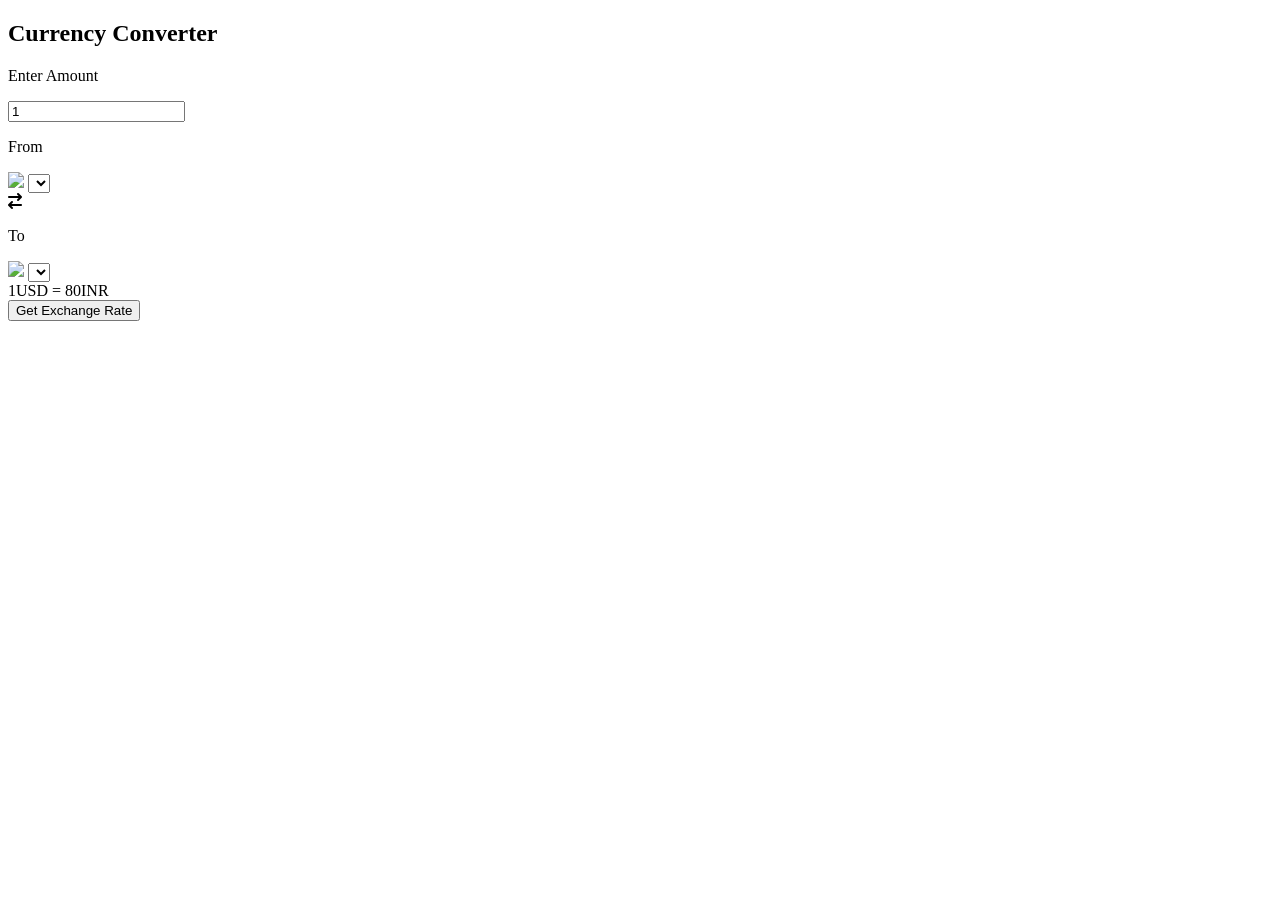
==== currency-convertor/index.html @ 93da3ccf "changes are commited" ====
<!DOCTYPE html>
<html lang="en">
  <head>
    <meta charset="UTF-8" />
    <meta name="viewport" content="width=device-width, initial-scale=1.0" />
    <title>Currency Converter</title>
    <link href="style.css" rel="stylesheet" />
    <link
      rel="stylesheet"
      href="https://cdnjs.cloudflare.com/ajax/libs/font-awesome/6.5.1/css/all.min.css"
      integrity="sha512-DTOQO9RWCH3ppGqcWaEA1BIZOC6xxalwEsw9c2QQeAIftl+Vegovlnee1c9QX4TctnWMn13TZye+giMm8e2LwA=="
      crossorigin="anonymous"
      referrerpolicy="no-referrer"
    />
  </head>
  <body>
    <div class="container">
      <h2>Currency Converter</h2>
      <form>
        <div class="amount">
          <p>Enter Amount</p>
          <input value="1" type="text" />
        </div>
        <div class="dropdown">
          <div class="from">
            <p>From</p>
            <div class="select-container">
              <img src="https://flagsapi.com/US/flat/64.png" />
              <select name="from"></select>
            </div>
          </div>
          <i class="fa-solid fa-arrow-right-arrow-left"></i>
          <div class="to">
            <p>To</p>
            <div class="select-container">
              <img src="https://flagsapi.com/IN/flat/64.png" />
              <select name="to"></select>
            </div>
          </div>
        </div>
        <div class="msg">1USD = 80INR</div>
        <button>Get Exchange Rate</button>
      </form>
    </div>
    <script src="codes.js"></script>
    <script src="app.js"></script>
  </body>
</html>
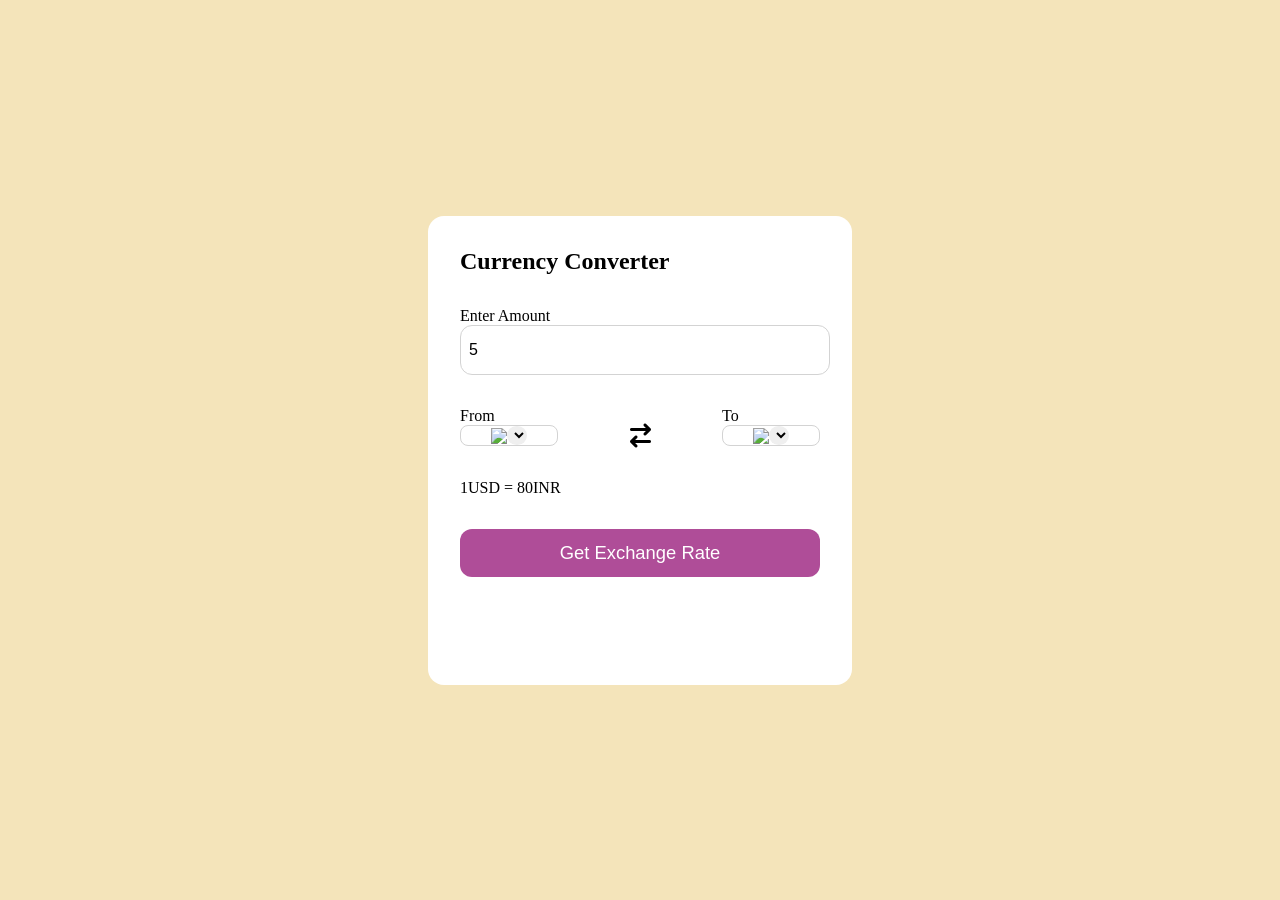
==== commit 1ffc73c9: "update" ====
--- a/currency-convertor/index.html
+++ b/currency-convertor/index.html
@@ -19,7 +19,7 @@
       <form>
         <div class="amount">
           <p>Enter Amount</p>
-          <input value="1" type="text" />
+          <input value="5" type="text" />
         </div>
         <div class="dropdown">
           <div class="from">
--- a/currency-convertor/style.css
+++ b/currency-convertor/style.css
@@ -0,0 +1,82 @@
+* {
+  margin: 0;
+  padding: 0;
+}
+
+body {
+  display: flex;
+  justify-content: center;
+  align-items: center;
+  min-height: 100vh;
+  background-color: #f4e4ba;
+}
+
+.container {
+  background-color: #fff;
+  padding: 2rem;
+  border-radius: 1rem;
+  min-height: 45vh;
+  width: 40vh;
+}
+
+form {
+  margin: 2rem 0 1rem 0;
+}
+
+form select,
+button,
+input {
+  width: 100%;
+  border: none;
+  outline: none;
+  border-radius: 0.75rem;
+}
+
+form input {
+  border: 1px solid lightgray;
+  font-size: 1rem;
+  height: 3rem;
+  padding-left: 0.5rem;
+}
+
+.dropdown {
+  display: flex;
+  justify-content: space-between;
+  align-items: center;
+  margin-top: 2rem;
+}
+
+.dropdown i {
+  font-size: 1.5rem;
+  margin-top: 1rem;
+}
+
+.select-container img {
+  max-width: 2rem;
+}
+
+.select-container {
+  display: flex;
+  justify-content: center;
+  align-items: center;
+  width: 6rem;
+  border-radius: 0.5rem;
+  border: 1px solid lightgray;
+}
+
+.select-container select {
+  font-size: 1rem;
+  width: auto;
+}
+
+.msg {
+  margin: 2rem 0 2rem 0;
+}
+
+form button {
+  height: 3rem;
+  background-color: #af4d98;
+  color: #fff;
+  font-size: 1.15rem;
+  cursor: pointer;
+}
